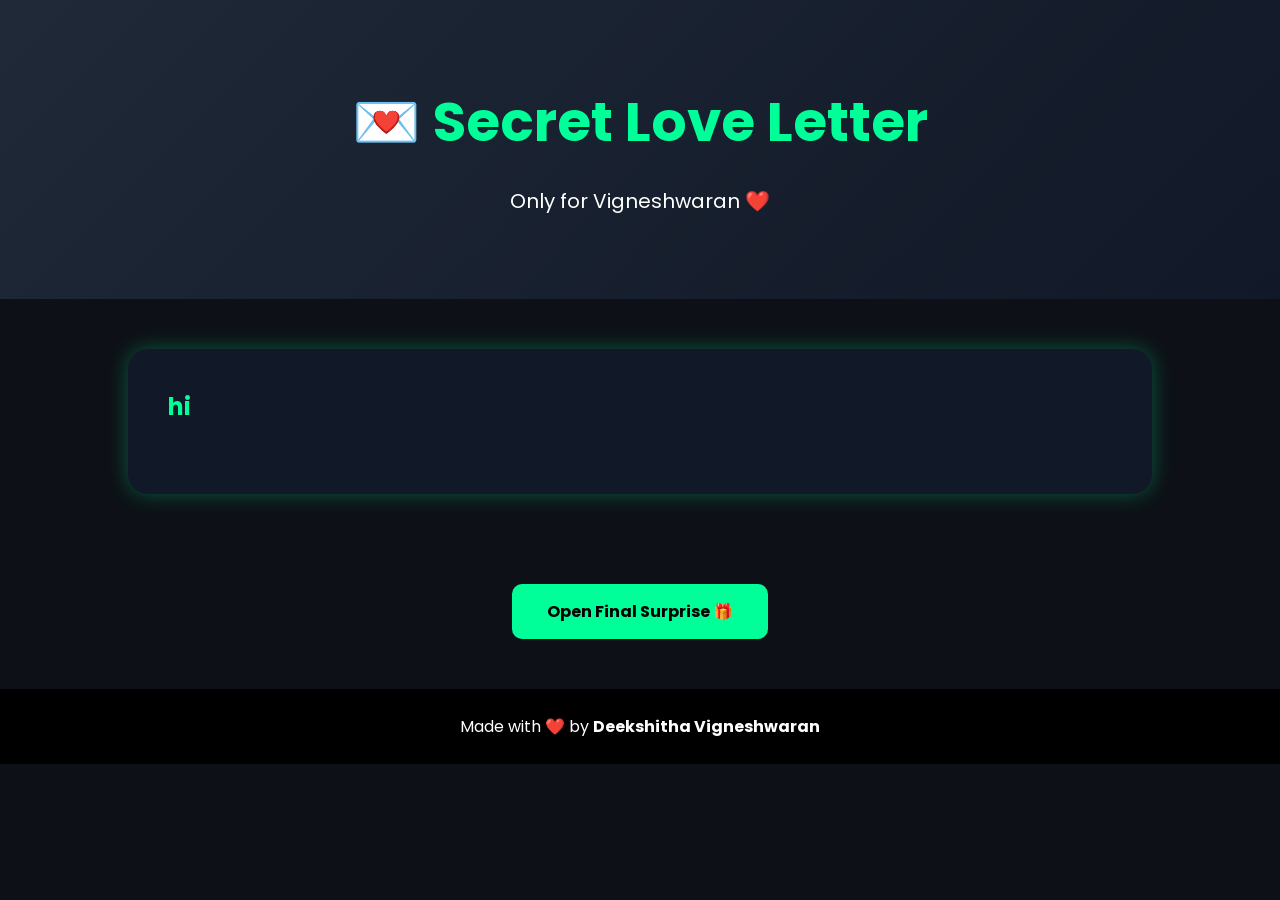
==== letter.html @ 85d9c26a "Add files via upload" ====
<!DOCTYPE html>
<html lang="en">

<head>

<meta charset="UTF-8">

<meta name="viewport" content="width=device-width, initial-scale=1.0">

<title>Love Letter ❤️</title>

<link rel="stylesheet" href="style.css">

<link href="https://fonts.googleapis.com/css2?family=Poppins:wght@300;400;600;700&display=swap" rel="stylesheet">

</head>

<body>

<header>

<h1>💌 Secret Love Letter</h1>

<p>Only for Vigneshwaran ❤️</p>

</header>

<section class="letter-box">

<h2>hi</h2>

<pre id="letterText"></pre>

</section>

<div style="text-align:center;margin:50px;">

<a href="surprise.html" class="btn">

Open Final Surprise 🎁

</a>

</div>

<footer>

<p>

Made with ❤️ by

<b>Deekshitha Vigneshwaran</b>

</p>

</footer>

<script src="script.js"></script>

</body>

</html>
---- style.css ----
*{
    margin:0;
    padding:0;
    box-sizing:border-box;
    font-family:'Poppins',sans-serif;
}

body{
    background:#0d1117;
    color:white;
}

/* Loader */

#loader{
    height:100vh;
    display:flex;
    flex-direction:column;
    justify-content:center;
    align-items:center;
    background:#000;
}

.loader-title{
    color:#00ff99;
    font-size:45px;
    margin-bottom:20px;
}

#typing{
    color:#00ff99;
    font-size:20px;
    margin-bottom:30px;
}

.loading-bar{
    width:320px;
    height:10px;
    background:#333;
    border-radius:20px;
    overflow:hidden;
}

.loading-fill{
    width:0%;
    height:100%;
    background:#00ff99;
    animation:load 4s linear forwards;
}

@keyframes load{
    from{
        width:0%;
    }
    to{
        width:100%;
    }
}

/* Main */

#main-content{
    display:none;
}

/* Header */

header{
    text-align:center;
    padding:80px 20px;
    background:linear-gradient(135deg,#1f2937,#111827);
}

header h1{
    font-size:55px;
    color:#00ff99;
}

header h2{
    font-size:35px;
    margin-top:10px;
}

header p{
    width:70%;
    margin:auto;
    margin-top:20px;
    font-size:20px;
    line-height:1.8;
}

.btn{
    display:inline-block;
    margin-top:40px;
    padding:15px 35px;
    text-decoration:none;
    background:#00ff99;
    color:black;
    font-weight:bold;
    border-radius:10px;
    transition:.3s;
}

.btn:hover{
    transform:scale(1.1);
}

/* Sections */

section{
    padding:70px;
}

.hero{
    text-align:center;
}

.hero h2{
    font-size:40px;
    color:#00ff99;
}

.hero p{
    margin-top:20px;
    line-height:2;
    font-size:20px;
}

/* Card */

.card{
    width:80%;
    margin:auto;
    background:#161b22;
    padding:40px;
    border-radius:15px;
    box-shadow:0 0 20px rgba(0,255,153,.3);
}

.card h2{
    text-align:center;
    color:#00ff99;
    margin-bottom:30px;
}

table{
    width:100%;
}

td{
    padding:15px;
    font-size:20px;
    border-bottom:1px solid #333;
}

/* Navigation */

.navigation{
    text-align:center;
}

.navigation h2{
    font-size:40px;
    margin-bottom:40px;
    color:#00ff99;
}

.cards{
    display:flex;
    justify-content:center;
    gap:30px;
    flex-wrap:wrap;
}

.card-box{
    background:#161b22;
    width:180px;
    padding:30px;
    border-radius:15px;
    text-decoration:none;
    color:white;
    transition:.4s;
}

.card-box:hover{
    transform:translateY(-10px);
    box-shadow:0 0 20px #00ff99;
}

.card-box h3{
    margin-top:15px;
}

/* Footer */

footer{
    background:#000;
    text-align:center;
    padding:25px;
    margin-top:50px;
}

/* Mobile */

@media(max-width:768px){

header h1{
font-size:35px;
}

header h2{
font-size:28px;
}

header p{
width:90%;
font-size:17px;
}

section{
padding:30px;
}

.card{
width:95%;
}

.cards{
flex-direction:column;
align-items:center;
}

}

.gallery{
padding:50px;
}

.gallery-grid{

display:grid;

grid-template-columns:repeat(auto-fit,minmax(250px,1fr));

gap:20px;

}

.gallery-grid img{

width:100%;

height:250px;

object-fit:cover;

border-radius:15px;

cursor:pointer;

transition:.4s;

box-shadow:0 0 20px rgba(0,255,153,.2);

}

.gallery-grid img:hover{

transform:scale(1.05);

box-shadow:0 0 25px #00ff99;

}
/* LOVE LETTER */

.letter-box{

width:80%;

margin:50px auto;

background:#111827;

padding:40px;

border-radius:20px;

box-shadow:0 0 20px rgba(0,255,153,.3);

}

.letter-box h2{

color:#00ff99;

margin-bottom:30px;

}

#letterText{

font-size:22px;

line-height:2;

white-space:pre-wrap;

color:white;

}

/* Surprise Page */

.surprise{

text-align:center;

padding:80px;

}

.surprise h1{

font-size:60px;

color:#00ff99;

margin-bottom:20px;

}

.surprise h2{

font-size:35px;

margin:20px;

}

.wish{

font-size:22px;

line-height:2;

margin-top:40px;

}

.car{

width:450px;

margin-top:40px;

border-radius:20px;

box-shadow:0 0 25px #00ff99;

transition:.5s;

}

.car:hover{

transform:scale(1.08);

}

button{

padding:15px 40px;

margin-top:40px;

font-size:20px;

background:#00ff99;

border:none;

border-radius:10px;

cursor:pointer;

font-weight:bold;

}

button:hover{

transform:scale(1.1);

}

#celebrateText{

margin-top:40px;

font-size:40px;

color:#00ff99;

font-weight:bold;

}
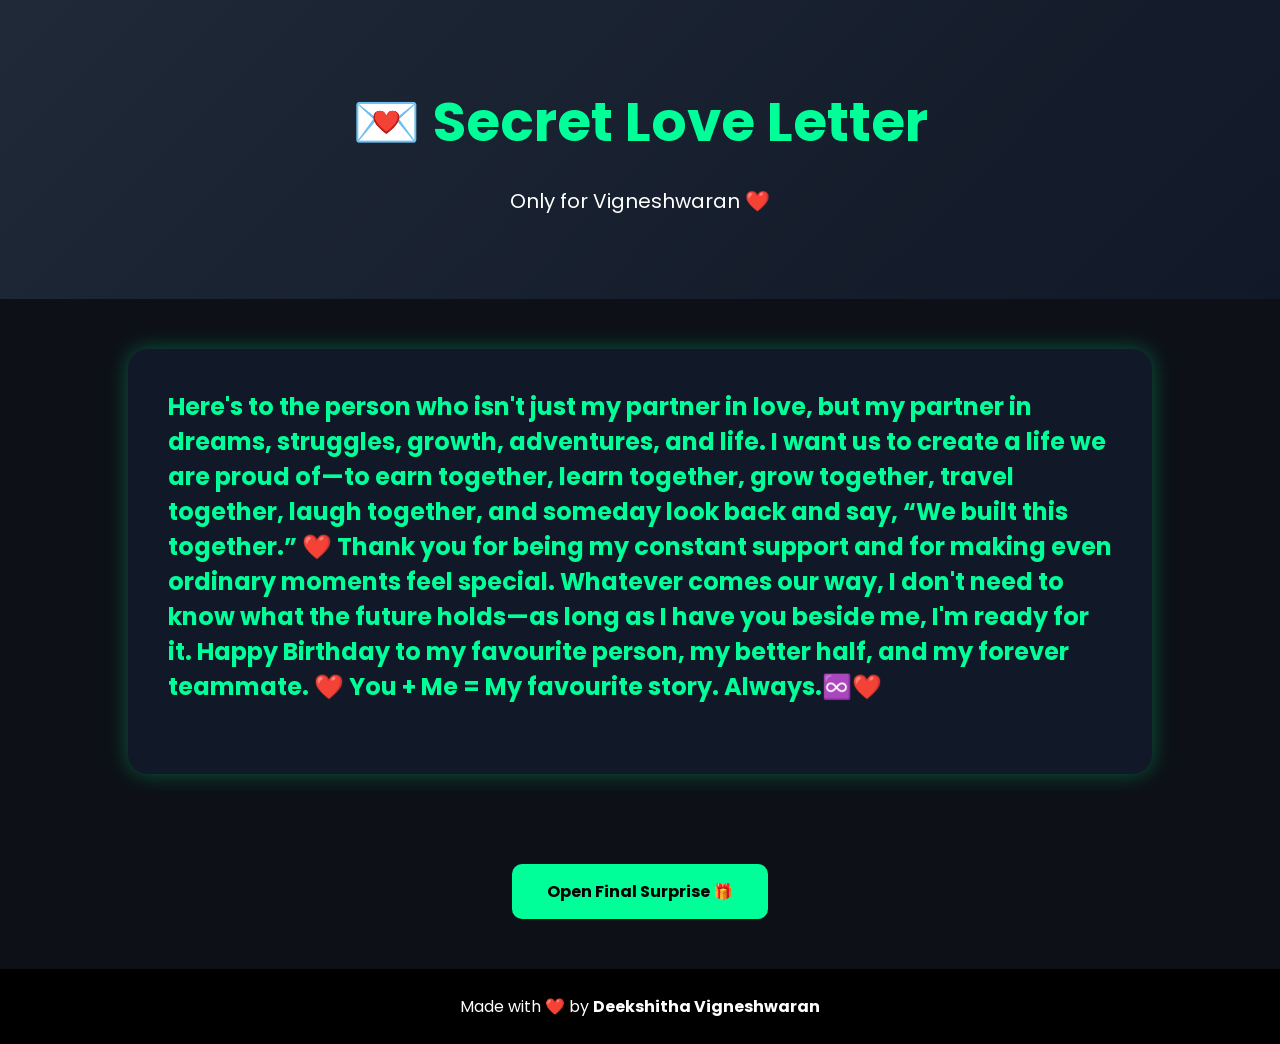
==== commit 787ff4af: "Update letter.html" ====
--- a/letter.html
+++ b/letter.html
@@ -27,7 +27,12 @@
 
 <section class="letter-box">
 
-<h2>hi</h2>
+<h2>Here's to the person who isn't just my partner in love, but my partner in dreams, struggles, growth, adventures, and life.
+I want us to create a life we are proud of—to earn together, learn together, grow together, travel together, laugh together, and someday look back and say, “We built this together.” ❤️
+Thank you for being my constant support and for making even ordinary moments feel special.
+Whatever comes our way, I don't need to know what the future holds—as long as I have you beside me, I'm ready for it.
+Happy Birthday to my favourite person, my better half, and my forever teammate. ❤️
+You + Me = My favourite story. Always.♾️❤️</h2>
 
 <pre id="letterText"></pre>
 
@@ -59,4 +64,4 @@
 
 </body>
 
-</html>+</html>
